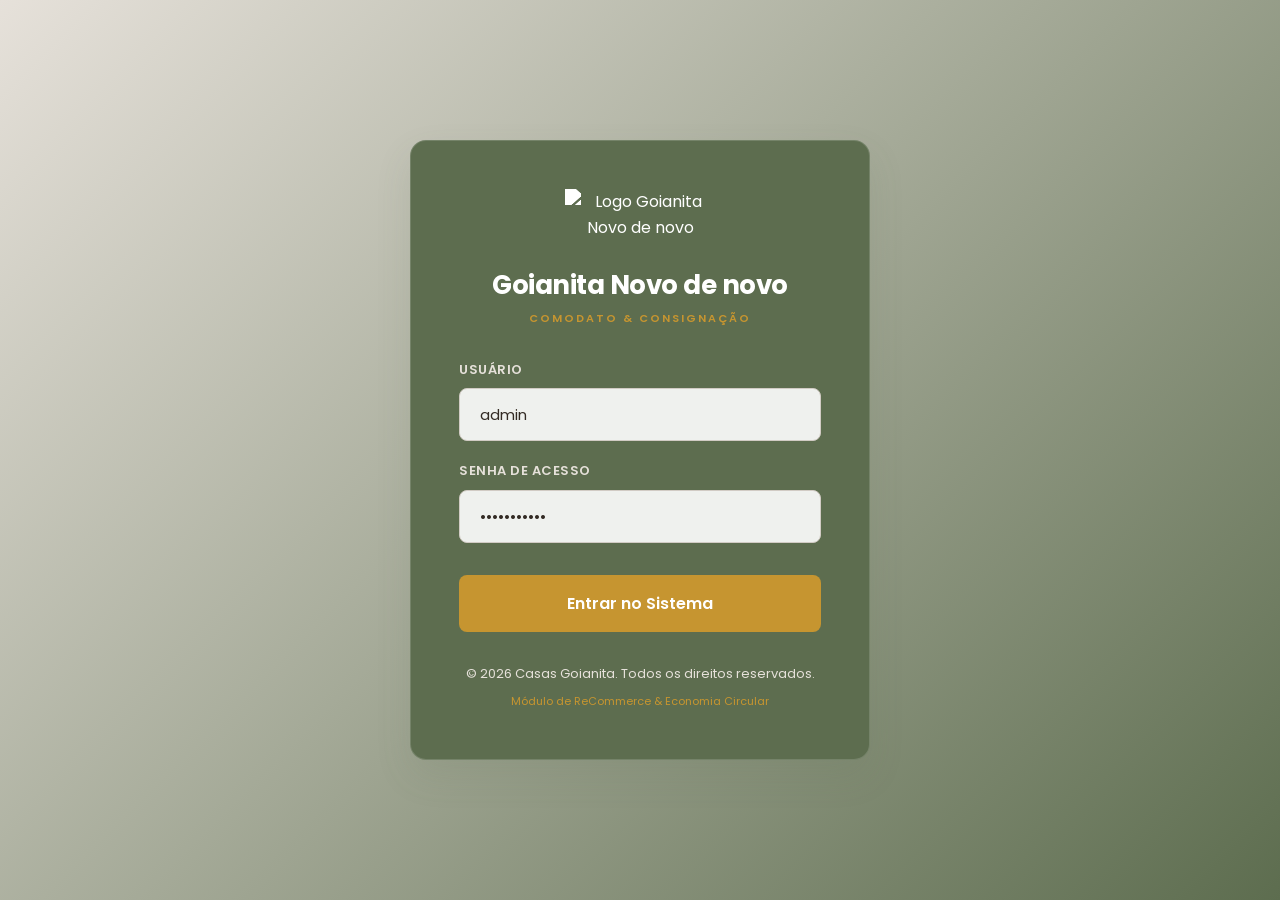
==== index.html @ b6d274ca "fix: make admin login checks case-insensitive and support username shortcuts (debora, eduard)" ====
<!DOCTYPE html>
<html lang="pt-BR">
<head>
    <meta charset="UTF-8">
    <meta name="viewport" content="width=device-width, initial-scale=1.0">
    <title>Login - Casas Goianita Consignação</title>
    <!-- Firebase SDKs -->
    <script src="https://www.gstatic.com/firebasejs/10.8.0/firebase-app-compat.js"></script>
    <script src="https://www.gstatic.com/firebasejs/10.8.0/firebase-auth-compat.js"></script>
    <script src="https://www.gstatic.com/firebasejs/10.8.0/firebase-firestore-compat.js"></script>
    <link rel="stylesheet" href="css/style.css">
    <style>
        .login-container {
            display: flex;
            min-height: 100vh;
            align-items: center;
            justify-content: center;
            background: linear-gradient(135deg, var(--bg-primary) 0%, var(--bg-secondary) 100%);
            padding: 24px;
        }
        .login-card {
            background-color: var(--bg-secondary); /* Verde Musgo */
            color: #ffffff;
            border-radius: var(--radius-lg);
            border: 1px solid rgba(255, 255, 255, 0.15);
            box-shadow: var(--shadow-lg);
            width: 100%;
            max-width: 460px;
            padding: 48px;
            text-align: center;
        }
        .login-logo {
            margin-bottom: 32px;
            display: inline-flex;
            flex-direction: column;
            align-items: center;
            gap: 12px;
        }
        .login-logo .logo-text {
            font-size: 24px;
        }
        .login-form {
            display: flex;
            flex-direction: column;
            gap: 20px;
            text-align: left;
        }
        .login-footer {
            margin-top: 32px;
            font-size: 13px;
            color: #e6e1da;
        }
    </style>
</head>
<body>
    <div class="login-container">
        <div class="login-card">
            <div class="login-logo">
                <img src="logo.png" alt="Logo Goianita Novo de novo" style="width: 150px; height: auto; margin-bottom: 12px; filter: brightness(0) invert(1);">
                <div>
                    <span class="logo-text" style="color: white; font-size: 26px; font-weight: 700; display: block;">Goianita Novo de novo</span>
                    <span class="logo-sub" style="color: var(--accent-gold); font-size: 11px; text-transform: uppercase; letter-spacing: 2px; font-weight: 600; display: block; margin-top: 4px;">Comodato & Consignação</span>
                </div>
            </div>
            
             <form class="login-form" id="login-form">
                <div class="form-group">
                    <label class="form-label" for="username" style="color: #e6e1da;">Usuário</label>
                    <input type="text" id="username" class="form-control" placeholder="admin" required value="admin" style="background-color: rgba(255,255,255,0.9); color: var(--text-main);">
                </div>
                <div class="form-group">
                    <label class="form-label" for="password" style="color: #e6e1da;">Senha de Acesso</label>
                    <input type="password" id="password" class="form-control" placeholder="••••••••" required value="goianita123" style="background-color: rgba(255,255,255,0.9); color: var(--text-main);">
                </div>
                
                <button type="submit" class="btn btn-gold" style="padding: 16px; font-size: 16px; margin-top: 12px;">Entrar no Sistema</button>
            </form>
            
            <div class="login-footer">
                <p>&copy; 2026 Casas Goianita. Todos os direitos reservados.</p>
                <p style="font-size: 11px; margin-top: 8px; color: var(--accent-gold);">Módulo de ReCommerce & Economia Circular</p>
            </div>
        </div>
    </div>

    <script src="js/db.js"></script>
    <script>
        document.getElementById('login-form').addEventListener('submit', (e) => {
            e.preventDefault();
            const user = document.getElementById('username').value.trim();
            const pass = document.getElementById('password').value.trim();
            const btnSubmit = document.querySelector('button[type="submit"]');

            const lowerUser = user.toLowerCase();

            // Detectar se o login é de administrador
            const isAdminEmail = lowerUser === 'admin' || lowerUser === 'admin@goianita.com.br' || 
                                 lowerUser === 'cleber.ihs@gmail.com' || 
                                 lowerUser === 'eduard' || lowerUser === 'eduardfreitasg@gmail.com' || 
                                 lowerUser === 'debora' || lowerUser === 'debora@goianita.com.br';
            
            if (isAdminEmail) {
                let adminEmail = lowerUser;
                if (lowerUser === 'admin') adminEmail = 'admin@goianita.com.br';
                else if (lowerUser === 'debora') adminEmail = 'debora@goianita.com.br';
                else if (lowerUser === 'eduard') adminEmail = 'eduardfreitasg@gmail.com';
                
                if (typeof firebase === 'undefined' || !window.GoianitaAuth) {
                    // Fallback local se estiver offline
                    if (pass === 'goianita123') {
                        sessionStorage.setItem('goianita_role', 'admin');
                        sessionStorage.removeItem('goianita_cliente_id');
                        window.location.href = 'dashboard.html';
                    } else {
                        alert('Senha incorreta (fallback offline).');
                    }
                    return;
                }

                btnSubmit.disabled = true;
                btnSubmit.textContent = 'Autenticando Admin...';

                window.GoianitaAuth.signInWithEmailAndPassword(adminEmail, pass)
                    .then(() => {
                        sessionStorage.setItem('goianita_role', 'admin');
                        sessionStorage.removeItem('goianita_cliente_id');
                        window.location.href = 'dashboard.html';
                    })
                    .catch(error => {
                        alert('Falha no login do Administrador: E-mail ou senha incorretos.\n\nDetalhes: ' + error.message);
                        btnSubmit.disabled = false;
                        btnSubmit.textContent = 'Entrar no Sistema';
                    });
                return;
            }
            
            // Login Cliente (CPF)
            const cleanCpf = user.replace(/\D/g, '');
            if (!cleanCpf) {
                alert('Por favor, insira o usuário (CPF para clientes ou E-mail para administradores).');
                return;
            }
            
            const email = cleanCpf + '@goianita.com.br';
            
            if (typeof firebase === 'undefined' || !window.GoianitaAuth) {
                // Fallback local se estiver sem Firebase carregado
                const clientes = window.GoianitaDB.clientes.getAll();
                const clienteEncontrado = clientes.find(c => c.cpf.replace(/\D/g, '') === cleanCpf);
                
                if (clienteEncontrado) {
                    sessionStorage.setItem('goianita_role', 'user');
                    sessionStorage.setItem('goianita_cliente_id', clienteEncontrado.id);
                    window.location.href = 'pages/cliente-detalhe.html?id=' + clienteEncontrado.id;
                } else {
                    alert('CPF não cadastrado.');
                }
                return;
            }

            btnSubmit.disabled = true;
            btnSubmit.textContent = 'Autenticando...';

            window.GoianitaAuth.signInWithEmailAndPassword(email, pass)
                .then(userCredential => {
                    const clientes = window.GoianitaDB.clientes.getAll();
                    const clienteEncontrado = clientes.find(c => c.cpf.replace(/\D/g, '') === cleanCpf);
                    
                    if (clienteEncontrado) {
                        sessionStorage.setItem('goianita_role', 'user');
                        sessionStorage.setItem('goianita_cliente_id', clienteEncontrado.id);
                        window.location.href = 'pages/cliente-detalhe.html?id=' + clienteEncontrado.id;
                    } else {
                        // Se o Auth foi mas não temos o cadastro local, cria perfil básico
                        const basicCliente = {
                            nome: userCredential.user.displayName || "Fornecedor Novo",
                            cpf: user,
                            telefone: "",
                            email: userCredential.user.email,
                            chavePixType: "CPF",
                            chavePix: user,
                            comissaoPadrao: 20
                        };
                        window.GoianitaDB.clientes.save(basicCliente).then(saved => {
                            sessionStorage.setItem('goianita_role', 'user');
                            sessionStorage.setItem('goianita_cliente_id', saved.id);
                            window.location.href = 'pages/cliente-detalhe.html?id=' + saved.id;
                        });
                    }
                })
                .catch(error => {
                    alert('Falha na autenticação: CPF ou Senha incorretos.');
                    btnSubmit.disabled = false;
                    btnSubmit.textContent = 'Entrar no Sistema';
                });
        });
    </script>
</body>
</html>
---- css/style.css ----
/* 
   style.css - Casas Goianita Consignação & Comodato
   Identidade Visual: Terrosa Premium (Bege Escuro, Off-White, Verde-Oliva, Dourado)
*/

@import url('https://fonts.googleapis.com/css2?family=Poppins:wght@300;400;500;600;700&display=swap');

:root {
    /* Cores do Sistema - Goianita Novo de novo */
    --bg-primary: #e6e1da;       /* Areia (Fundo sutil) */
    --bg-secondary: #5d6d4f;     /* Verde Musgo */
    --bg-card: #ffffff;          /* Branco puro */
    --text-main: #332b24;        /* Escuro terra */
    --text-muted: #6e655f;       /* Neutro escuro */
    --accent-olive: #5d6d4f;     /* Verde Musgo */
    --accent-gold: #c69530;      /* Dourado */
    --accent-gold-light: rgba(198, 149, 48, 0.15);
    --border-color: #d1cbc4;     /* Cinza areia borda */
    
    /* Cores de Feedback / Status */
    --status-triagem: #5A7E9A;   /* Azul sóbrio */
    --status-venda: #5d6d4f;     /* Verde Musgo */
    --status-vendido: #b34b1e;   /* Terra Vermelha */
    --status-pago: #608A3E;      /* Verde sucesso */
    --status-devolucao: #b34b1e; /* Terra Vermelha */
    --status-devolvido: #8C847E; /* Cinza quente */
    
    /* Fontes e Tipografia */
    --font-heading: 'Poppins', sans-serif;
    --font-body: 'Poppins', sans-serif;
    
    /* Sombras e Efeitos */
    --shadow-sm: 0 2px 8px rgba(93, 109, 79, 0.04);
    --shadow-md: 0 8px 20px rgba(93, 109, 79, 0.08);
    --shadow-lg: 0 16px 36px rgba(93, 109, 79, 0.12);
    --radius-sm: 8px;
    --radius-md: 12px;
    --radius-lg: 16px;
    
    /* Transições */
    --transition-fast: 0.2s ease;
    --transition-normal: 0.3s cubic-bezier(0.4, 0, 0.2, 1);
}

/* Reset e Configurações Globais */
* {
    margin: 0;
    padding: 0;
    box-sizing: border-box;
}

body {
    background-color: var(--bg-primary);
    color: var(--text-main);
    font-family: var(--font-body);
    line-height: 1.6;
    overflow-x: hidden;
}

h1, h2, h3, h4, h5, h6 {
    font-family: var(--font-heading);
    font-weight: 600;
    color: var(--text-main);
}

/* Layout Estrutural (com Sidebar) */
.app-container {
    display: flex;
    min-height: 100vh;
}

/* Sidebar */
.sidebar {
    width: 280px;
    background-color: var(--bg-secondary);
    border-right: 1px solid var(--border-color);
    padding: 40px 24px;
    display: flex;
    flex-direction: column;
    position: fixed;
    height: 100vh;
    left: 0;
    top: 0;
    z-index: 100;
}

.logo-container {
    display: flex;
    align-items: center;
    gap: 12px;
    margin-bottom: 48px;
}

.logo-container img {
    width: 90px; /* Aumentado de 60px para 90px */
    height: auto;
    filter: brightness(0) invert(1); /* Torna a logo branca */
    margin-right: 4px;
}

.logo-icon {
    width: 42px;
    height: 42px;
    background: linear-gradient(135deg, var(--accent-olive), var(--accent-gold));
    border-radius: var(--radius-sm);
    display: flex;
    align-items: center;
    justify-content: center;
    color: white;
    font-size: 20px;
    font-family: var(--font-heading);
    font-weight: 700;
}

.logo-text {
    font-family: var(--font-heading);
    font-size: 20px;
    font-weight: 700;
    color: #ffffff;             /* Letras em branco para contraste perfeito */
    letter-spacing: -0.5px;
}

.logo-sub {
    font-size: 10px;
    text-transform: uppercase;
    letter-spacing: 2px;
    color: var(--accent-gold);   /* Dourado para destaque secundário */
    font-weight: 600;
    display: block;
}

.nav-menu {
    list-style: none;
    display: flex;
    flex-direction: column;
    gap: 8px;
    flex-grow: 1;
}

.nav-item a {
    display: flex;
    align-items: center;
    gap: 16px;
    padding: 14px 20px;
    color: #e6e1da;             /* Areia claro para contraste */
    text-decoration: none;
    font-size: 15px;
    font-weight: 500;
    border-radius: var(--radius-sm);
    transition: var(--transition-fast);
}

.nav-item a:hover {
    color: #ffffff;
    background-color: rgba(255, 255, 255, 0.1);
}

.nav-item.active a {
    color: #332b24;             /* Escuro para contraste com fundo branco/areia ativo */
    background-color: #ffffff;  /* Fundo branco para item ativo se destacar */
    font-weight: 600;
    box-shadow: var(--shadow-sm);
}

.sidebar-footer {
    padding-top: 24px;
    border-top: 1px solid rgba(255, 255, 255, 0.2);
}

.user-badge {
    display: flex;
    align-items: center;
    gap: 12px;
}

.user-avatar {
    width: 40px;
    height: 40px;
    border-radius: 50%;
    background-color: #ffffff;
    display: flex;
    align-items: center;
    justify-content: center;
    font-weight: 600;
    color: #5d6d4f;
}

.user-info .user-name {
    font-size: 14px;
    font-weight: 600;
    color: #ffffff;
    display: block;
}

.user-info .user-role {
    font-size: 12px;
    color: #e6e1da;
}

/* Área Principal de Conteúdo */
.main-content {
    flex-grow: 1;
    margin-left: 280px;
    padding: 48px;
    max-width: 1400px;
    width: calc(100% - 280px);
}

.page-header {
    display: flex;
    justify-content: space-between;
    align-items: center;
    margin-bottom: 40px;
}

.page-title {
    font-size: 32px;
    letter-spacing: -0.5px;
}

.page-subtitle {
    font-size: 15px;
    color: var(--text-muted);
    margin-top: 4px;
}

/* Botões Customizados */
.btn {
    display: inline-flex;
    align-items: center;
    justify-content: center;
    gap: 10px;
    padding: 12px 24px;
    font-family: var(--font-body);
    font-size: 14px;
    font-weight: 600;
    border-radius: var(--radius-sm);
    cursor: pointer;
    transition: var(--transition-fast);
    border: none;
    text-decoration: none;
}

.btn-primary {
    background-color: var(--accent-olive);
    color: white;
}

.btn-primary:hover {
    background-color: #3b4736;
    transform: translateY(-1px);
    box-shadow: var(--shadow-md);
}

.btn-secondary {
    background-color: transparent;
    color: var(--text-main);
    border: 1px solid var(--border-color);
}

.btn-secondary:hover {
    background-color: var(--bg-secondary);
    border-color: var(--text-muted);
}

.btn-gold {
    background-color: var(--accent-gold);
    color: white;
}

.btn-gold:hover {
    background-color: #b08d48;
    transform: translateY(-1px);
    box-shadow: var(--shadow-md);
}

/* Cards e Seções */
.card-grid {
    display: grid;
    grid-template-columns: repeat(auto-fit, minmax(300px, 1fr));
    gap: 32px;
    margin-bottom: 40px;
}

.kpi-card {
    background-color: var(--bg-card);
    border-radius: var(--radius-md);
    padding: 32px;
    border: 1px solid var(--border-color);
    box-shadow: var(--shadow-sm);
    transition: var(--transition-normal);
    position: relative;
    overflow: hidden;
}

.kpi-card::before {
    content: '';
    position: absolute;
    top: 0;
    left: 0;
    width: 4px;
    height: 100%;
    background-color: var(--accent-gold);
    opacity: 0;
    transition: var(--transition-fast);
}

.kpi-card:hover {
    transform: translateY(-4px);
    box-shadow: var(--shadow-md);
}

.kpi-card:hover::before {
    opacity: 1;
}

.kpi-title {
    font-size: 14px;
    text-transform: uppercase;
    letter-spacing: 1.5px;
    color: var(--text-muted);
    font-weight: 600;
    margin-bottom: 12px;
}

.kpi-value {
    font-family: var(--font-heading);
    font-size: 36px;
    font-weight: 700;
    line-height: 1.1;
    color: var(--text-main);
}

.kpi-desc {
    font-size: 13px;
    color: var(--text-muted);
    margin-top: 8px;
}

/* Tabelas Premium */
.table-container {
    background-color: var(--bg-card);
    border-radius: var(--radius-md);
    border: 1px solid var(--border-color);
    box-shadow: var(--shadow-sm);
    overflow: hidden;
    margin-bottom: 40px;
}

.table-header-bar {
    display: flex;
    justify-content: space-between;
    align-items: center;
    padding: 24px 32px;
    border-bottom: 1px solid var(--border-color);
}

.premium-table {
    width: 100%;
    border-collapse: collapse;
    text-align: left;
}

.premium-table th {
    background-color: var(--bg-secondary);
    color: #ffffff; /* Letras brancas para contraste perfeito no fundo verde */
    font-weight: 600;
    font-size: 13px;
    text-transform: uppercase;
    letter-spacing: 1px;
    padding: 18px 32px;
    border-bottom: 1px solid var(--border-color);
}

.premium-table td {
    padding: 20px 32px;
    border-bottom: 1px solid var(--border-color);
    font-size: 15px;
    color: var(--text-main);
}

.premium-table tbody tr {
    transition: var(--transition-fast);
}

.premium-table tbody tr:hover {
    background-color: rgba(247, 243, 234, 0.4);
}

/* Badges de Status */
.badge {
    display: inline-flex;
    align-items: center;
    gap: 6px;
    padding: 6px 12px;
    border-radius: 50px;
    font-size: 12px;
    font-weight: 600;
    text-transform: uppercase;
    letter-spacing: 0.5px;
}

.badge-triagem { background-color: rgba(90, 126, 154, 0.15); color: var(--status-triagem); }
.badge-venda { background-color: rgba(79, 94, 72, 0.15); color: var(--status-venda); }
.badge-vendido { background-color: rgba(176, 112, 60, 0.15); color: var(--status-vendido); }
.badge-pago { background-color: rgba(96, 138, 62, 0.15); color: var(--status-pago); }
.badge-devolucao { background-color: rgba(168, 78, 50, 0.15); color: var(--status-devolucao); }
.badge-devolvido { background-color: rgba(140, 132, 126, 0.15); color: var(--status-devolvido); }

/* Painel de Filtros */
.filter-panel {
    display: flex;
    gap: 16px;
    margin-bottom: 32px;
    align-items: center;
    flex-wrap: wrap;
}

.search-input {
    flex-grow: 1;
    min-width: 250px;
    padding: 12px 20px;
    border: 1px solid var(--border-color);
    border-radius: var(--radius-sm);
    font-family: var(--font-body);
    font-size: 14px;
    transition: var(--transition-fast);
    background-color: var(--bg-card);
}

.search-input:focus {
    outline: none;
    border-color: var(--accent-gold);
    box-shadow: 0 0 0 3px rgba(197, 160, 89, 0.15);
}

.filter-select {
    padding: 12px 20px;
    border: 1px solid var(--border-color);
    border-radius: var(--radius-sm);
    font-family: var(--font-body);
    font-size: 14px;
    background-color: var(--bg-card);
    transition: var(--transition-fast);
    cursor: pointer;
}

.filter-select:focus {
    outline: none;
    border-color: var(--accent-gold);
}

/* Formulários */
.form-card {
    background-color: var(--bg-card);
    border-radius: var(--radius-md);
    border: 1px solid var(--border-color);
    box-shadow: var(--shadow-sm);
    padding: 40px;
    max-width: 800px;
}

.form-grid {
    display: grid;
    grid-template-columns: repeat(2, 1fr);
    gap: 24px;
}

.form-group {
    display: flex;
    flex-direction: column;
    gap: 8px;
}

.form-group.full-width {
    grid-column: span 2;
}

.form-label {
    font-size: 13px;
    font-weight: 600;
    color: var(--text-muted);
    text-transform: uppercase;
    letter-spacing: 0.5px;
}

.form-control {
    padding: 14px 20px;
    border: 1px solid var(--border-color);
    border-radius: var(--radius-sm);
    font-family: var(--font-body);
    font-size: 15px;
    background-color: var(--bg-primary);
    transition: var(--transition-fast);
}

.form-control:focus {
    outline: none;
    border-color: var(--accent-gold);
    background-color: white;
    box-shadow: 0 0 0 3px rgba(197, 160, 89, 0.15);
}

.form-control::placeholder {
    color: #A69B90;
}

.form-actions {
    margin-top: 32px;
    display: flex;
    justify-content: flex-end;
    gap: 16px;
}

/* Detalhes do Cliente/Produto */
.detail-layout {
    display: grid;
    grid-template-columns: 2fr 1fr;
    gap: 40px;
}

.detail-main {
    display: flex;
    flex-direction: column;
    gap: 32px;
}

.detail-sidebar {
    display: flex;
    flex-direction: column;
    gap: 32px;
}

.info-box {
    background-color: var(--bg-card);
    border-radius: var(--radius-md);
    border: 1px solid var(--border-color);
    box-shadow: var(--shadow-sm);
    padding: 32px;
}

.info-box-title {
    font-size: 18px;
    margin-bottom: 20px;
    padding-bottom: 12px;
    border-bottom: 1px solid var(--border-color);
}

.info-grid {
    display: grid;
    grid-template-columns: repeat(2, 1fr);
    gap: 20px;
}

.info-item .label {
    font-size: 12px;
    color: var(--text-muted);
    text-transform: uppercase;
    letter-spacing: 0.5px;
    display: block;
    margin-bottom: 4px;
}

.info-item .value {
    font-size: 16px;
    font-weight: 500;
}

/* Histórico de Status - Timeline */
.timeline {
    position: relative;
    padding-left: 24px;
}

.timeline::before {
    content: '';
    position: absolute;
    left: 4px;
    top: 8px;
    bottom: 8px;
    width: 2px;
    background-color: var(--border-color);
}

.timeline-item {
    position: relative;
    margin-bottom: 24px;
}

.timeline-item:last-child {
    margin-bottom: 0;
}

.timeline-marker {
    position: absolute;
    left: -24px;
    top: 6px;
    width: 10px;
    height: 10px;
    border-radius: 50%;
    background-color: var(--border-color);
    border: 2px solid var(--bg-card);
}

.timeline-item.active .timeline-marker {
    background-color: var(--accent-gold);
    box-shadow: 0 0 0 4px rgba(197, 160, 89, 0.2);
}

.timeline-content .status {
    font-weight: 600;
    font-size: 14px;
    display: block;
}

.timeline-content .date {
    font-size: 12px;
    color: var(--text-muted);
    display: block;
    margin-bottom: 4px;
}

.timeline-content .note {
    font-size: 13px;
    color: var(--text-muted);
}

/* Responsividade Mobile */
@media (max-width: 1024px) {
    .sidebar {
        display: none; /* Em um cenário real adicionaríamos menu sanduíche */
    }
    .main-content {
        margin-left: 0;
        width: 100%;
        padding: 24px;
    }
    .detail-layout {
        grid-template-columns: 1fr;
    }
    .form-grid {
        grid-template-columns: 1fr;
    }
    .form-group.full-width {
        grid-column: span 1;
    }
}
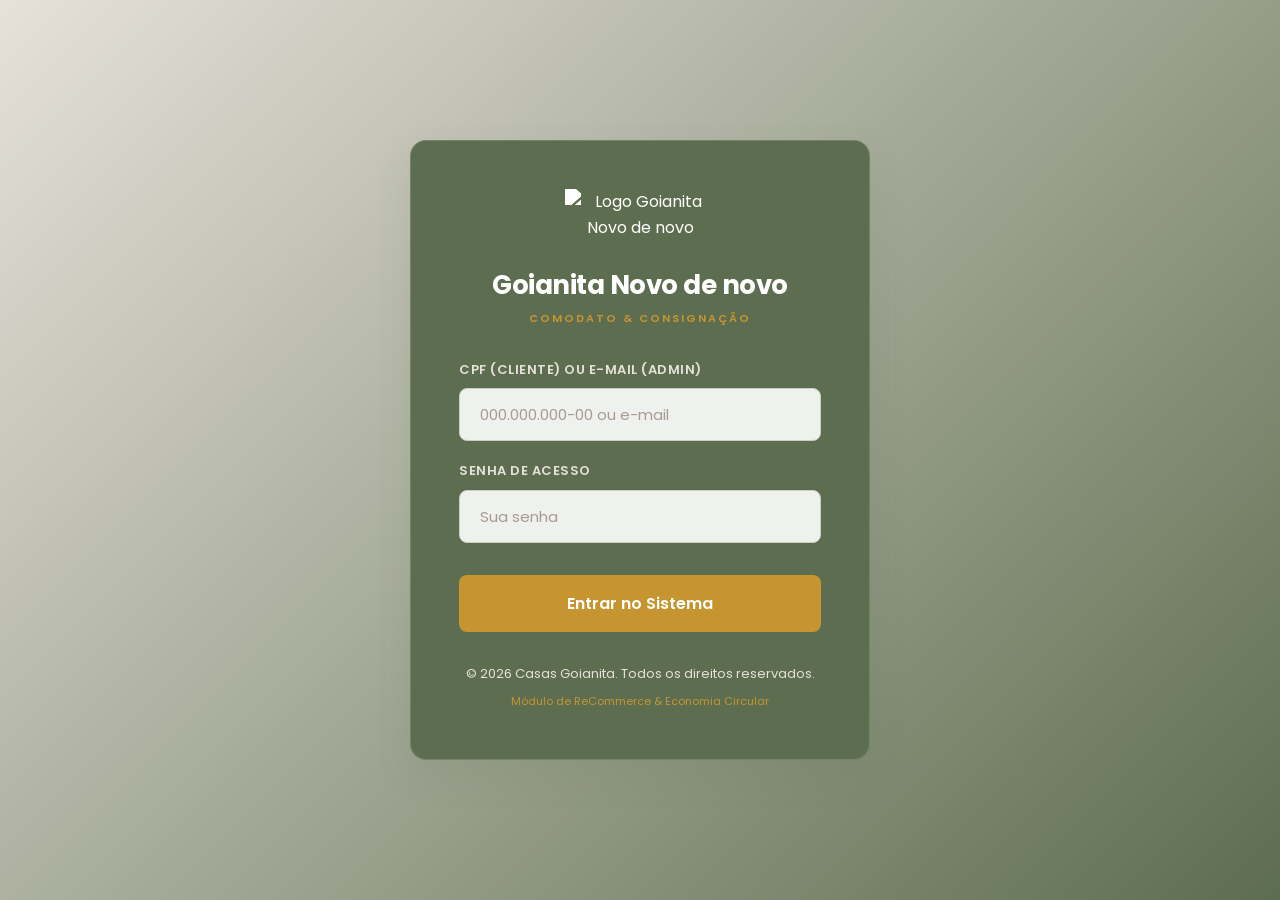
==== commit e70b2a12: "style: update username input label and placeholder to make CPF input instructions clear" ====
--- a/index.html
+++ b/index.html
@@ -65,12 +65,12 @@
             
              <form class="login-form" id="login-form">
                 <div class="form-group">
-                    <label class="form-label" for="username" style="color: #e6e1da;">Usuário</label>
-                    <input type="text" id="username" class="form-control" placeholder="admin" required value="admin" style="background-color: rgba(255,255,255,0.9); color: var(--text-main);">
+                    <label class="form-label" for="username" style="color: #e6e1da;">CPF (Cliente) ou E-mail (Admin)</label>
+                    <input type="text" id="username" class="form-control" placeholder="000.000.000-00 ou e-mail" required value="" style="background-color: rgba(255,255,255,0.9); color: var(--text-main);">
                 </div>
                 <div class="form-group">
                     <label class="form-label" for="password" style="color: #e6e1da;">Senha de Acesso</label>
-                    <input type="password" id="password" class="form-control" placeholder="••••••••" required value="goianita123" style="background-color: rgba(255,255,255,0.9); color: var(--text-main);">
+                    <input type="password" id="password" class="form-control" placeholder="Sua senha" required value="" style="background-color: rgba(255,255,255,0.9); color: var(--text-main);">
                 </div>
                 
                 <button type="submit" class="btn btn-gold" style="padding: 16px; font-size: 16px; margin-top: 12px;">Entrar no Sistema</button>
@@ -93,11 +93,11 @@
 
             const lowerUser = user.toLowerCase();
 
-            // Detectar se o login é de administrador
-            const isAdminEmail = lowerUser === 'admin' || lowerUser === 'admin@goianita.com.br' || 
-                                 lowerUser === 'cleber.ihs@gmail.com' || 
-                                 lowerUser === 'eduard' || lowerUser === 'eduardfreitasg@gmail.com' || 
-                                 lowerUser === 'debora' || lowerUser === 'debora@goianita.com.br';
+            // Detectar se o login é de administrador (qualquer e-mail ou atalhos)
+            const isAdminEmail = lowerUser.includes('@') || 
+                                 lowerUser === 'admin' || 
+                                 lowerUser === 'eduard' || 
+                                 lowerUser === 'debora';
             
             if (isAdminEmail) {
                 let adminEmail = lowerUser;
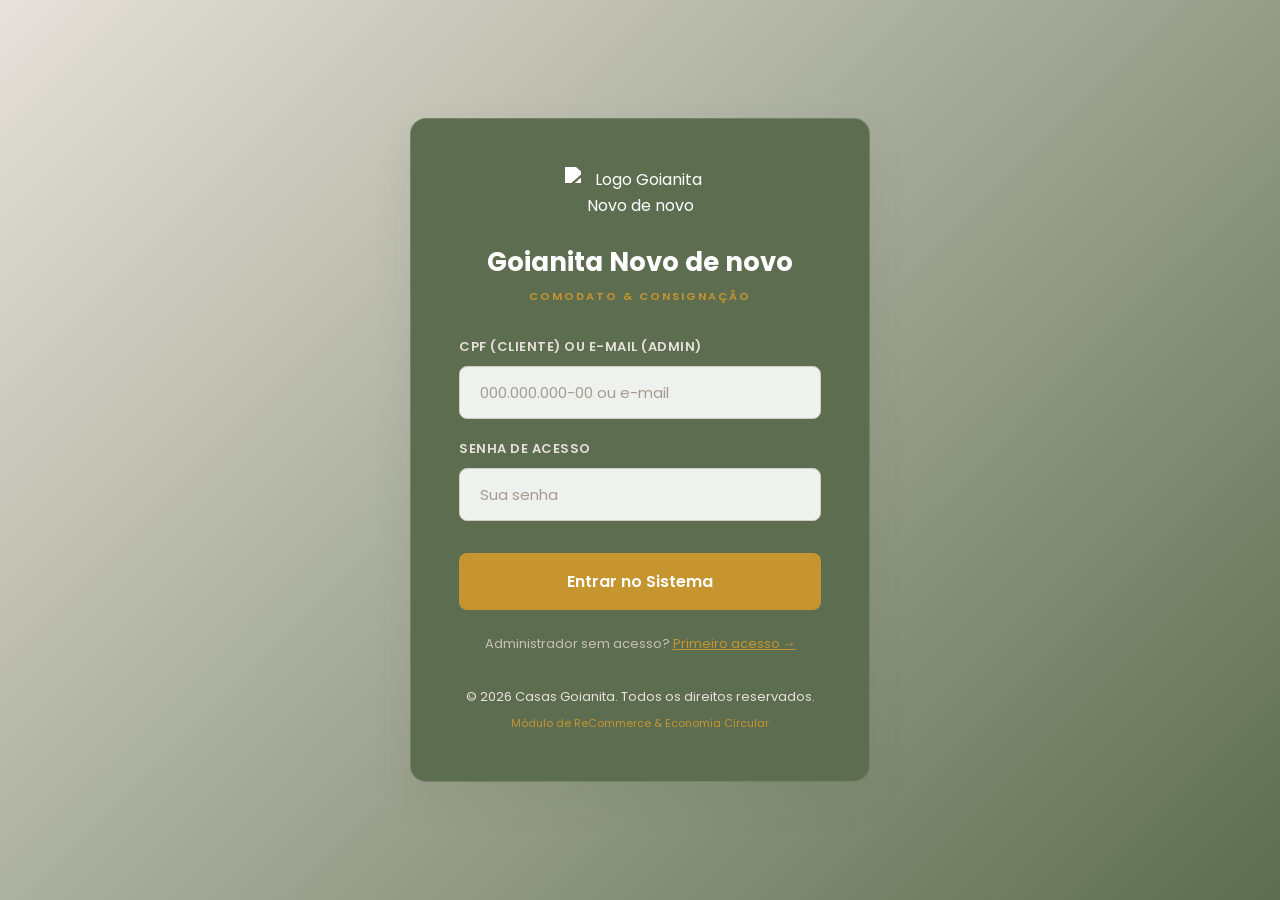
==== commit 3edbad8b: "fix: translate admin aliases in registration form" ====
--- a/index.html
+++ b/index.html
@@ -8,6 +8,7 @@
     <script src="https://www.gstatic.com/firebasejs/10.8.0/firebase-app-compat.js"></script>
     <script src="https://www.gstatic.com/firebasejs/10.8.0/firebase-auth-compat.js"></script>
     <script src="https://www.gstatic.com/firebasejs/10.8.0/firebase-firestore-compat.js"></script>
+    <script src="https://www.gstatic.com/firebasejs/10.8.0/firebase-storage-compat.js"></script>
     <link rel="stylesheet" href="css/style.css">
     <style>
         .login-container {
@@ -19,7 +20,7 @@
             padding: 24px;
         }
         .login-card {
-            background-color: var(--bg-secondary); /* Verde Musgo */
+            background-color: var(--bg-secondary);
             color: #ffffff;
             border-radius: var(--radius-lg);
             border: 1px solid rgba(255, 255, 255, 0.15);
@@ -36,9 +37,6 @@
             align-items: center;
             gap: 12px;
         }
-        .login-logo .logo-text {
-            font-size: 24px;
-        }
         .login-form {
             display: flex;
             flex-direction: column;
@@ -49,6 +47,35 @@
             margin-top: 32px;
             font-size: 13px;
             color: #e6e1da;
+        }
+        .login-toggle {
+            margin-top: 24px;
+            font-size: 13px;
+            color: #c8c0b8;
+        }
+        .login-toggle a {
+            color: var(--accent-gold);
+            text-decoration: underline;
+            cursor: pointer;
+        }
+        .login-toggle a:hover {
+            color: #e6b84a;
+        }
+        .section-divider {
+            border: none;
+            border-top: 1px solid rgba(255,255,255,0.15);
+            margin: 8px 0 20px 0;
+        }
+        .section-title {
+            font-size: 14px;
+            font-weight: 600;
+            color: var(--accent-gold);
+            text-transform: uppercase;
+            letter-spacing: 1.5px;
+            margin-bottom: 20px;
+        }
+        @media (max-width: 480px) {
+            .login-card { padding: 32px 20px; }
         }
     </style>
 </head>
@@ -58,140 +85,272 @@
             <div class="login-logo">
                 <img src="logo.png" alt="Logo Goianita Novo de novo" style="width: 150px; height: auto; margin-bottom: 12px; filter: brightness(0) invert(1);">
                 <div>
-                    <span class="logo-text" style="color: white; font-size: 26px; font-weight: 700; display: block;">Goianita Novo de novo</span>
-                    <span class="logo-sub" style="color: var(--accent-gold); font-size: 11px; text-transform: uppercase; letter-spacing: 2px; font-weight: 600; display: block; margin-top: 4px;">Comodato & Consignação</span>
+                    <span style="color: white; font-size: 26px; font-weight: 700; display: block;">Goianita Novo de novo</span>
+                    <span style="color: var(--accent-gold); font-size: 11px; text-transform: uppercase; letter-spacing: 2px; font-weight: 600; display: block; margin-top: 4px;">Comodato &amp; Consignação</span>
                 </div>
             </div>
-            
-             <form class="login-form" id="login-form">
-                <div class="form-group">
-                    <label class="form-label" for="username" style="color: #e6e1da;">CPF (Cliente) ou E-mail (Admin)</label>
-                    <input type="text" id="username" class="form-control" placeholder="000.000.000-00 ou e-mail" required value="" style="background-color: rgba(255,255,255,0.9); color: var(--text-main);">
+
+            <!-- ===== FORMULÁRIO DE LOGIN ===== -->
+            <div id="section-login">
+                <form class="login-form" id="login-form">
+                    <div class="form-group">
+                        <label class="form-label" for="username" style="color: #e6e1da;">CPF (Cliente) ou E-mail (Admin)</label>
+                        <input type="text" id="username" class="form-control" placeholder="000.000.000-00 ou e-mail" required style="background-color: rgba(255,255,255,0.9); color: var(--text-main);">
+                    </div>
+                    <div class="form-group">
+                        <label class="form-label" for="password" style="color: #e6e1da;">Senha de Acesso</label>
+                        <input type="password" id="password" class="form-control" placeholder="Sua senha" required style="background-color: rgba(255,255,255,0.9); color: var(--text-main);">
+                    </div>
+                    <button type="submit" id="btn-login" class="btn btn-gold" style="padding: 16px; font-size: 16px; margin-top: 12px;">Entrar no Sistema</button>
+                </form>
+
+                <div class="login-toggle">
+                    Administrador sem acesso? <a id="link-para-cadastro">Primeiro acesso &rarr;</a>
                 </div>
-                <div class="form-group">
-                    <label class="form-label" for="password" style="color: #e6e1da;">Senha de Acesso</label>
-                    <input type="password" id="password" class="form-control" placeholder="Sua senha" required value="" style="background-color: rgba(255,255,255,0.9); color: var(--text-main);">
+            </div>
+
+            <!-- ===== FORMULÁRIO DE CADASTRO (PRIMEIRO ACESSO ADMIN) ===== -->
+            <div id="section-cadastro" style="display: none;">
+                <p class="section-title">Cadastro de Administrador</p>
+                <hr class="section-divider">
+                <form class="login-form" id="cadastro-form">
+                    <div class="form-group">
+                        <label class="form-label" for="cad-email" style="color: #e6e1da;">E-mail Corporativo</label>
+                        <input type="email" id="cad-email" class="form-control" placeholder="seu@email.com.br" required style="background-color: rgba(255,255,255,0.9); color: var(--text-main);">
+                    </div>
+                    <div class="form-group">
+                        <label class="form-label" for="cad-senha" style="color: #e6e1da;">Criar Senha</label>
+                        <input type="password" id="cad-senha" class="form-control" placeholder="Mínimo 6 caracteres" required minlength="6" style="background-color: rgba(255,255,255,0.9); color: var(--text-main);">
+                    </div>
+                    <div class="form-group">
+                        <label class="form-label" for="cad-confirma" style="color: #e6e1da;">Confirmar Senha</label>
+                        <input type="password" id="cad-confirma" class="form-control" placeholder="Repita a senha" required minlength="6" style="background-color: rgba(255,255,255,0.9); color: var(--text-main);">
+                    </div>
+                    <button type="submit" id="btn-cadastrar" class="btn btn-gold" style="padding: 16px; font-size: 16px; margin-top: 12px;">Criar Conta e Entrar</button>
+                </form>
+
+                <div class="login-toggle">
+                    <a id="link-para-login">&larr; Voltar ao Login</a>
                 </div>
-                
-                <button type="submit" class="btn btn-gold" style="padding: 16px; font-size: 16px; margin-top: 12px;">Entrar no Sistema</button>
-            </form>
-            
+            </div>
+
             <div class="login-footer">
                 <p>&copy; 2026 Casas Goianita. Todos os direitos reservados.</p>
-                <p style="font-size: 11px; margin-top: 8px; color: var(--accent-gold);">Módulo de ReCommerce & Economia Circular</p>
+                <p style="font-size: 11px; margin-top: 8px; color: var(--accent-gold);">Módulo de ReCommerce &amp; Economia Circular</p>
             </div>
         </div>
     </div>
 
     <script src="js/db.js"></script>
     <script>
+        // ─────────────────────────────────────────────
+        // CONFIGURAÇÃO: e-mails de admins autorizados
+        // Para adicionar novos admins, basta incluir o e-mail nesta lista.
+        // ─────────────────────────────────────────────
+        const ADMINS_AUTORIZADOS = [
+            'admin@goianita.com.br',
+            'debora@goianita.com.br',
+            'eduardfreitasg@gmail.com',
+            'goianita@terra.com.br',
+            'karinne@goianita.com.br'
+        ];
+
+        // Atalhos de digitação → e-mail completo
+        const ATALHOS_ADMIN = {
+            'admin':    'admin@goianita.com.br',
+            'debora':   'debora@goianita.com.br',
+            'eduard':   'eduardfreitasg@gmail.com',
+            'goianita': 'goianita@terra.com.br',
+            'karinne':  'karinne@goianita.com.br'
+        };
+
+        // ─────────────────────────────────────────────
+        // ALTERNAR ENTRE LOGIN E CADASTRO
+        // ─────────────────────────────────────────────
+        document.getElementById('link-para-cadastro').addEventListener('click', () => {
+            document.getElementById('section-login').style.display = 'none';
+            document.getElementById('section-cadastro').style.display = 'block';
+            document.getElementById('cad-email').focus();
+        });
+
+        document.getElementById('link-para-login').addEventListener('click', () => {
+            document.getElementById('section-cadastro').style.display = 'none';
+            document.getElementById('section-login').style.display = 'block';
+            document.getElementById('username').focus();
+        });
+
+        // ─────────────────────────────────────────────
+        // LOGIN NORMAL
+        // ─────────────────────────────────────────────
         document.getElementById('login-form').addEventListener('submit', (e) => {
             e.preventDefault();
             const user = document.getElementById('username').value.trim();
             const pass = document.getElementById('password').value.trim();
-            const btnSubmit = document.querySelector('button[type="submit"]');
-
-            const lowerUser = user.toLowerCase();
-
-            // Detectar se o login é de administrador (qualquer e-mail ou atalhos)
-            const isAdminEmail = lowerUser.includes('@') || 
-                                 lowerUser === 'admin' || 
-                                 lowerUser === 'eduard' || 
-                                 lowerUser === 'debora';
-            
-            if (isAdminEmail) {
-                let adminEmail = lowerUser;
-                if (lowerUser === 'admin') adminEmail = 'admin@goianita.com.br';
-                else if (lowerUser === 'debora') adminEmail = 'debora@goianita.com.br';
-                else if (lowerUser === 'eduard') adminEmail = 'eduardfreitasg@gmail.com';
-                
+            const btn  = document.getElementById('btn-login');
+
+            const lowerUser  = user.toLowerCase();
+            const isAdmin    = lowerUser.includes('@') || Object.keys(ATALHOS_ADMIN).includes(lowerUser);
+            const adminEmail = ATALHOS_ADMIN[lowerUser] || lowerUser;
+
+            if (isAdmin) {
+                // Modo offline
                 if (typeof firebase === 'undefined' || !window.GoianitaAuth) {
-                    // Fallback local se estiver offline
                     if (pass === 'goianita123') {
                         sessionStorage.setItem('goianita_role', 'admin');
+                        sessionStorage.setItem('goianita_email', adminEmail);
                         sessionStorage.removeItem('goianita_cliente_id');
                         window.location.href = 'dashboard.html';
                     } else {
-                        alert('Senha incorreta (fallback offline).');
+                        alert('Senha incorreta (modo offline).');
                     }
                     return;
                 }
 
-                btnSubmit.disabled = true;
-                btnSubmit.textContent = 'Autenticando Admin...';
+                btn.disabled = true;
+                btn.textContent = 'Autenticando...';
 
                 window.GoianitaAuth.signInWithEmailAndPassword(adminEmail, pass)
                     .then(() => {
                         sessionStorage.setItem('goianita_role', 'admin');
+                        sessionStorage.setItem('goianita_email', adminEmail);
                         sessionStorage.removeItem('goianita_cliente_id');
                         window.location.href = 'dashboard.html';
                     })
-                    .catch(error => {
-                        alert('Falha no login do Administrador: E-mail ou senha incorretos.\n\nDetalhes: ' + error.message);
-                        btnSubmit.disabled = false;
-                        btnSubmit.textContent = 'Entrar no Sistema';
+                    .catch(err => {
+                        // Se a conta não existe, sugere o cadastro
+                        if (err.code === 'auth/user-not-found' || err.code === 'auth/invalid-credential') {
+                            if (confirm('Conta não encontrada para este e-mail.\n\nDeseja fazer seu primeiro acesso e criar uma senha?')) {
+                                document.getElementById('section-login').style.display = 'none';
+                                document.getElementById('section-cadastro').style.display = 'block';
+                                document.getElementById('cad-email').value = adminEmail;
+                                document.getElementById('cad-senha').focus();
+                            }
+                        } else {
+                            alert('Senha incorreta ou erro de autenticação.\n\nDetalhes: ' + err.message);
+                        }
+                        btn.disabled = false;
+                        btn.textContent = 'Entrar no Sistema';
                     });
                 return;
             }
-            
-            // Login Cliente (CPF)
+
+            // ── Login Cliente (CPF) ──
             const cleanCpf = user.replace(/\D/g, '');
             if (!cleanCpf) {
-                alert('Por favor, insira o usuário (CPF para clientes ou E-mail para administradores).');
-                return;
-            }
-            
-            const email = cleanCpf + '@goianita.com.br';
-            
+                alert('Por favor, insira o CPF (para clientes) ou e-mail (para administradores).');
+                return;
+            }
+
+            const emailCpf = cleanCpf + '@goianita.com.br';
+
             if (typeof firebase === 'undefined' || !window.GoianitaAuth) {
-                // Fallback local se estiver sem Firebase carregado
                 const clientes = window.GoianitaDB.clientes.getAll();
-                const clienteEncontrado = clientes.find(c => c.cpf.replace(/\D/g, '') === cleanCpf);
-                
-                if (clienteEncontrado) {
+                const cli = clientes.find(c => c.cpf.replace(/\D/g, '') === cleanCpf);
+                if (cli) {
                     sessionStorage.setItem('goianita_role', 'user');
-                    sessionStorage.setItem('goianita_cliente_id', clienteEncontrado.id);
-                    window.location.href = 'pages/cliente-detalhe.html?id=' + clienteEncontrado.id;
+                    sessionStorage.setItem('goianita_cliente_id', cli.id);
+                    window.location.href = 'pages/cliente-detalhe.html?id=' + cli.id;
                 } else {
                     alert('CPF não cadastrado.');
                 }
                 return;
             }
 
-            btnSubmit.disabled = true;
-            btnSubmit.textContent = 'Autenticando...';
-
-            window.GoianitaAuth.signInWithEmailAndPassword(email, pass)
+            btn.disabled = true;
+            btn.textContent = 'Autenticando...';
+
+            window.GoianitaAuth.signInWithEmailAndPassword(emailCpf, pass)
                 .then(userCredential => {
                     const clientes = window.GoianitaDB.clientes.getAll();
-                    const clienteEncontrado = clientes.find(c => c.cpf.replace(/\D/g, '') === cleanCpf);
-                    
-                    if (clienteEncontrado) {
+                    const cli = clientes.find(c => c.cpf.replace(/\D/g, '') === cleanCpf);
+                    if (cli) {
                         sessionStorage.setItem('goianita_role', 'user');
-                        sessionStorage.setItem('goianita_cliente_id', clienteEncontrado.id);
-                        window.location.href = 'pages/cliente-detalhe.html?id=' + clienteEncontrado.id;
+                        sessionStorage.setItem('goianita_cliente_id', cli.id);
+                        sessionStorage.setItem('goianita_user_name', cli.nome);
+                        sessionStorage.setItem('goianita_email', emailCpf);
+                        window.location.href = 'pages/cliente-detalhe.html?id=' + cli.id;
                     } else {
-                        // Se o Auth foi mas não temos o cadastro local, cria perfil básico
-                        const basicCliente = {
-                            nome: userCredential.user.displayName || "Fornecedor Novo",
+                        const basicCli = {
+                            nome: userCredential.user.displayName || 'Fornecedor',
                             cpf: user,
-                            telefone: "",
+                            telefone: '',
                             email: userCredential.user.email,
-                            chavePixType: "CPF",
+                            chavePixType: 'CPF',
                             chavePix: user,
-                            comissaoPadrao: 20
+                            comissaoPadrao: 50
                         };
-                        window.GoianitaDB.clientes.save(basicCliente).then(saved => {
+                        window.GoianitaDB.clientes.save(basicCli).then(saved => {
                             sessionStorage.setItem('goianita_role', 'user');
                             sessionStorage.setItem('goianita_cliente_id', saved.id);
+                            sessionStorage.setItem('goianita_user_name', saved.nome);
+                            sessionStorage.setItem('goianita_email', emailCpf);
                             window.location.href = 'pages/cliente-detalhe.html?id=' + saved.id;
                         });
                     }
                 })
-                .catch(error => {
-                    alert('Falha na autenticação: CPF ou Senha incorretos.');
-                    btnSubmit.disabled = false;
-                    btnSubmit.textContent = 'Entrar no Sistema';
+                .catch(() => {
+                    alert('CPF ou senha incorretos.');
+                    btn.disabled = false;
+                    btn.textContent = 'Entrar no Sistema';
+                });
+        });
+
+        // ─────────────────────────────────────────────
+        // CADASTRO DE PRIMEIRO ACESSO (ADMIN)
+        // ─────────────────────────────────────────────
+        document.getElementById('cadastro-form').addEventListener('submit', (e) => {
+            e.preventDefault();
+            // Traduzir atalhos no momento do cadastro também
+            const rawEmail = document.getElementById('cad-email').value.trim().toLowerCase();
+            const email = ATALHOS_ADMIN[rawEmail] || rawEmail;
+            const senha    = document.getElementById('cad-senha').value;
+            const confirma = document.getElementById('cad-confirma').value;
+            const btn      = document.getElementById('btn-cadastrar');
+
+            // Atualiza o campo com o e-mail completo para ficar visível pro usuário
+            document.getElementById('cad-email').value = email;
+
+            // Validar senhas
+            if (senha !== confirma) {
+                alert('As senhas não coincidem. Por favor, verifique.');
+                return;
+            }
+
+            // Validar se o e-mail é autorizado
+            if (!ADMINS_AUTORIZADOS.includes(email)) {
+                alert('Este e-mail não está na lista de administradores autorizados.\n\nEntre em contato com o administrador do sistema para liberar seu acesso.');
+                return;
+            }
+
+            if (typeof firebase === 'undefined' || !window.GoianitaAuth) {
+                alert('Sem conexão com o Firebase. Tente novamente com internet.');
+                return;
+            }
+
+            btn.disabled = true;
+            btn.textContent = 'Criando conta...';
+
+            window.GoianitaAuth.createUserWithEmailAndPassword(email, senha)
+                .then(() => {
+                    sessionStorage.setItem('goianita_role', 'admin');
+                    sessionStorage.setItem('goianita_email', email);
+                    sessionStorage.removeItem('goianita_cliente_id');
+                    window.location.href = 'dashboard.html';
+                })
+                .catch(err => {
+                    if (err.code === 'auth/email-already-in-use') {
+                        alert('Este e-mail já possui uma conta cadastrada.\n\nVolte ao login e use sua senha habitual.');
+                        document.getElementById('section-cadastro').style.display = 'none';
+                        document.getElementById('section-login').style.display = 'block';
+                        document.getElementById('username').value = email;
+                        document.getElementById('password').focus();
+                    } else if (err.code === 'auth/weak-password') {
+                        alert('Senha muito fraca. Use pelo menos 6 caracteres com letras e números.');
+                    } else {
+                        alert('Erro ao criar conta:\n' + err.message);
+                    }
+                    btn.disabled = false;
+                    btn.textContent = 'Criar Conta e Entrar';
                 });
         });
     </script>
--- a/css/style.css
+++ b/css/style.css
@@ -625,23 +625,231 @@
     color: var(--text-muted);
 }
 
+/* Header Mobile */
+#mobile-header {
+    display: none;
+    position: fixed;
+    top: 0;
+    left: 0;
+    right: 0;
+    height: 60px;
+    background-color: var(--bg-secondary);
+    border-bottom: 1px solid var(--border-color);
+    align-items: center;
+    justify-content: space-between;
+    padding: 0 16px;
+    z-index: 150;
+    box-shadow: var(--shadow-sm);
+}
+
+#mobile-menu-toggle {
+    background: none;
+    border: none;
+    color: white;
+    font-size: 24px;
+    cursor: pointer;
+    padding: 8px;
+    display: flex;
+    align-items: center;
+    justify-content: center;
+    transition: var(--transition-fast);
+}
+
+#mobile-menu-toggle:hover {
+    color: var(--accent-gold);
+}
+
+.mobile-logo {
+    display: flex;
+    align-items: center;
+    gap: 8px;
+}
+
+.mobile-logo img {
+    height: 36px;
+    width: auto;
+    filter: brightness(0) invert(1);
+}
+
+.mobile-logo span {
+    font-family: var(--font-heading);
+    font-size: 16px;
+    font-weight: 700;
+    color: white;
+}
+
+#sidebar-backdrop {
+    display: none;
+    position: fixed;
+    top: 0;
+    left: 0;
+    right: 0;
+    bottom: 0;
+    background-color: rgba(0, 0, 0, 0.5);
+    z-index: 95;
+    opacity: 0;
+    transition: opacity var(--transition-normal);
+    pointer-events: none;
+}
+
+#sidebar-backdrop.active {
+    display: block;
+    opacity: 1;
+    pointer-events: auto;
+}
+
 /* Responsividade Mobile */
 @media (max-width: 1024px) {
+    #mobile-header {
+        display: flex;
+    }
+    
     .sidebar {
-        display: none; /* Em um cenário real adicionaríamos menu sanduíche */
-    }
+        left: -280px;
+        transition: left var(--transition-normal);
+        height: 100vh;
+        z-index: 100;
+        box-shadow: var(--shadow-lg);
+    }
+    
+    .sidebar.open {
+        left: 0;
+    }
+    
     .main-content {
         margin-left: 0;
+        margin-top: 60px;
         width: 100%;
-        padding: 24px;
-    }
+        padding: 20px 16px;
+    }
+    
+    .page-header {
+        flex-direction: column;
+        align-items: flex-start;
+        gap: 16px;
+        margin-bottom: 24px;
+    }
+    
+    .page-header .btn {
+        width: 100%;
+    }
+    
     .detail-layout {
         grid-template-columns: 1fr;
-    }
+        gap: 24px;
+    }
+    
     .form-grid {
         grid-template-columns: 1fr;
     }
+    
     .form-group.full-width {
         grid-column: span 1;
     }
-}
+    
+    .card-grid {
+        grid-template-columns: 1fr;
+        gap: 16px;
+    }
+    
+    .table-container {
+        overflow-x: auto;
+    }
+    
+    .premium-table {
+        min-width: 600px;
+    }
+    
+    .filter-panel {
+        flex-direction: column;
+        align-items: stretch;
+        gap: 12px;
+    }
+    
+    .search-input, .filter-select {
+        width: 100%;
+    }
+
+    .form-card {
+        padding: 24px 16px;
+    }
+}
+
+/* Estilos de Impressão */
+@media print {
+    body * {
+        visibility: hidden;
+    }
+    #print-area, #print-area * {
+        visibility: visible;
+    }
+    #print-area {
+        position: absolute;
+        left: 0;
+        top: 0;
+        width: 100%;
+        padding: 20px;
+        background: white;
+    }
+    .print-header h2 {
+        color: var(--text-main);
+        font-size: 24px;
+        margin-bottom: 5px;
+    }
+    .print-header p {
+        margin: 5px 0;
+        font-size: 14px;
+    }
+    .print-header hr {
+        margin: 20px 0;
+        border: 0;
+        border-top: 1px solid #ccc;
+    }
+    .print-body h4 {
+        margin-bottom: 10px;
+        color: var(--text-main);
+    }
+    .print-body li {
+        font-family: monospace;
+        margin-bottom: 4px;
+    }
+    .print-footer p {
+        margin: 5px 0;
+    }
+}
+
+/* Mega Checklist - Accordions */
+.mega-accordion {
+    margin-bottom: 8px;
+    border: 1px solid var(--border-color);
+    border-radius: var(--radius-sm);
+    background: var(--bg-card);
+    overflow: hidden;
+}
+.mega-accordion summary {
+    padding: 12px 16px;
+    font-weight: 600;
+    font-size: 13px;
+    cursor: pointer;
+    background: var(--bg-primary);
+    color: var(--text-main);
+    user-select: none;
+    transition: background var(--transition-fast);
+}
+.mega-accordion summary:hover {
+    background: #dfd8d0;
+}
+.mega-accordion .accordion-content {
+    padding: 16px;
+    display: flex;
+    flex-direction: column;
+    gap: 10px;
+    border-top: 1px solid var(--border-color);
+}
+.mega-accordion label {
+    font-size: 13px;
+    color: var(--text-main);
+}
+.mega-accordion input[type="checkbox"] {
+    accent-color: var(--accent-gold);
+}
